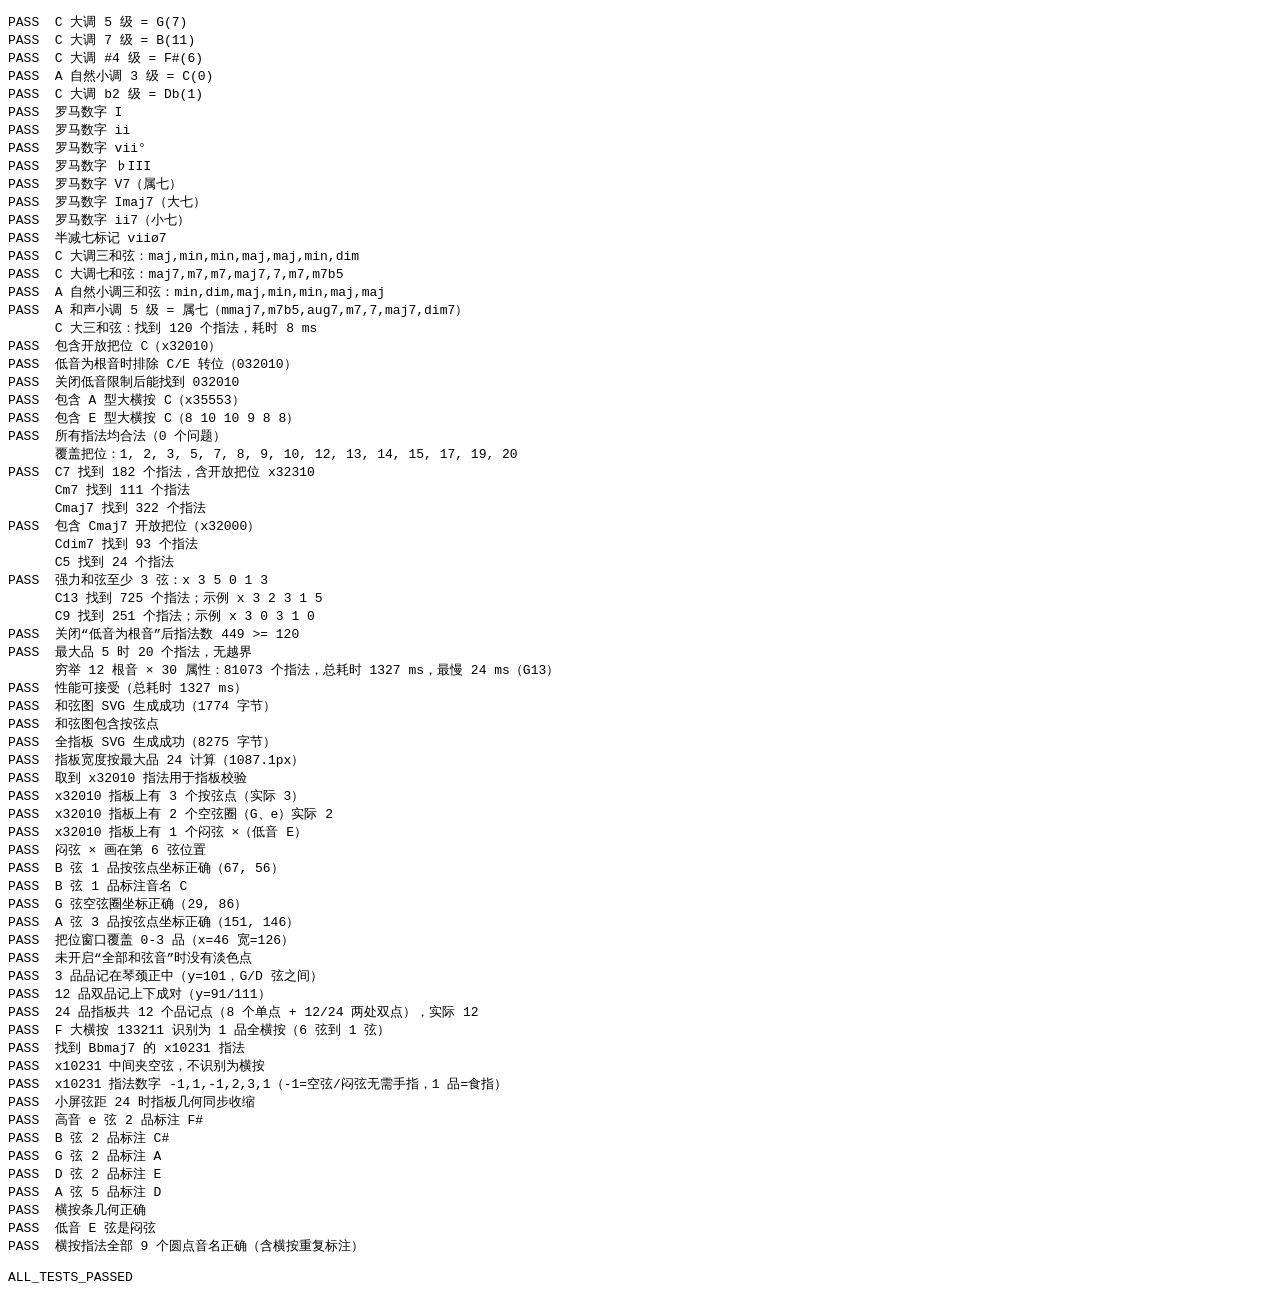
==== tools/selftest.html @ b543c1bd "init" ====
<!DOCTYPE html>
<html lang="zh-CN">
<head><meta charset="utf-8"><title>和弦引擎自检</title></head>
<body>
<pre id="out">running...</pre>
<script src="../app/src/main/assets/www/js/music.js"></script>
<script src="../app/src/main/assets/www/js/chord.js"></script>
<script src="../app/src/main/assets/www/js/render.js"></script>
<script>
(function () {
  var M = window.Music, C = window.Chord, R = window.Render;
  var lines = [];
  var fails = 0;

  function ok(cond, msg) {
    lines.push((cond ? 'PASS  ' : 'FAIL  ') + msg);
    if (!cond) fails++;
  }
  function info(msg) { lines.push('      ' + msg); }

  /* ---------- 1. 乐理工具 ---------- */
  ok(M.degreeToPc(0, 'major', 5, 0) === 7, 'C 大调 5 级 = G(7)');
  ok(M.degreeToPc(0, 'major', 7, 0) === 11, 'C 大调 7 级 = B(11)');
  ok(M.degreeToPc(0, 'major', 4, 1) === 6, 'C 大调 #4 级 = F#(6)');
  ok(M.degreeToPc(9, 'minor', 3, 0) === 0, 'A 自然小调 3 级 = C(0)');
  ok(M.degreeToPc(0, 'major', 2, -1) === 1, 'C 大调 b2 级 = Db(1)');
  ok(M.romanNumeral(1, 0, 'maj') === 'I', '罗马数字 I');
  ok(M.romanNumeral(2, 0, 'min') === 'ii', '罗马数字 ii');
  ok(M.romanNumeral(7, 0, 'dim') === 'vii\u00b0', '罗马数字 vii°');
  ok(M.romanNumeral(3, -1, 'maj') === '\u266dIII', '罗马数字 ♭III');
  ok(M.romanNumeral(5, 0, 'maj', '7') === 'V7', '罗马数字 V7（属七）');
  ok(M.romanNumeral(1, 0, 'maj', 'maj7') === 'Imaj7', '罗马数字 Imaj7（大七）');
  ok(M.romanNumeral(2, 0, 'min', '7') === 'ii7', '罗马数字 ii7（小七）');
  ok(M.seventhFigure('m7b5') === '7' && M.romanNumeral(7, 0, 'halfdim', M.seventhFigure('m7b5')) === 'vii\u00f87', '半减七标记 viiø7');

  /* 调内和弦性质 */
  var seen = [];
  for (var d = 1; d <= 7; d++) seen.push(M.scaleChordQuality(0, 'major', d, false).qualityId);
  ok(seen.join(',') === 'maj,min,min,maj,maj,min,dim', 'C 大调三和弦：' + seen.join(','));
  var seen7 = [];
  for (d = 1; d <= 7; d++) seen7.push(M.scaleChordQuality(0, 'major', d, true).qualityId);
  ok(seen7.join(',') === 'maj7,m7,m7,maj7,7,m7,m7b5', 'C 大调七和弦：' + seen7.join(','));
  var seenMin = [];
  for (d = 1; d <= 7; d++) seenMin.push(M.scaleChordQuality(9, 'minor', d, false).triad);
  ok(seenMin.join(',') === 'min,dim,maj,min,min,maj,maj', 'A 自然小调三和弦：' + seenMin.join(','));
  var seenHar = [];
  for (d = 1; d <= 7; d++) seenHar.push(M.scaleChordQuality(9, 'harmonic', d, true).qualityId);
  ok(seenHar[4] === '7', 'A 和声小调 5 级 = 属七（' + seenHar.join(',') + '）');

  /* ---------- 2. 指法搜索：C 大三和弦 ---------- */
  var t0 = +new Date();
  var c = C.searchVoicings(0, C.qualityById('maj'), { maxFret: 24, span: 4, minSounding: 4, bassIsRoot: true });
  var t1 = +new Date();
  info('C 大三和弦：找到 ' + c.length + ' 个指法，耗时 ' + (t1 - t0) + ' ms');

  function has(list, frets) {
    var key = frets.join(',');
    for (var i = 0; i < list.length; i++) if (list[i].frets.join(',') === key) return true;
    return false;
  }
  ok(has(c, [-1, 3, 2, 0, 1, 0]), '包含开放把位 C（x32010）');
  ok(!has(c, [0, 3, 2, 0, 1, 0]), '低音为根音时排除 C/E 转位（032010）');
  ok(has(C.searchVoicings(0, C.qualityById('maj'), { maxFret: 24, span: 4, minSounding: 4, bassIsRoot: false }), [0, 3, 2, 0, 1, 0]), '关闭低音限制后能找到 032010');
  ok(has(c, [-1, 3, 5, 5, 5, 3]), '包含 A 型大横按 C（x35553）');
  ok(has(c, [8, 10, 10, 9, 8, 8]), '包含 E 型大横按 C（8 10 10 9 8 8）');

  /* 全部指法的合法性检查 */
  var allowedPcs = [0, 4, 7];
  var bad = [];
  for (var i = 0; i < c.length; i++) {
    var v = c[i];
    var pcs = {};
    var sounding = 0, bass = -1, minF = 0, maxF = 0;
    var firstSounding = -1, lastSounding = -1;
    for (var s = 0; s < 6; s++) {
      if (v.frets[s] < 0) continue;
      if (firstSounding < 0) firstSounding = s;
      lastSounding = s;
    }
    for (s = firstSounding; s <= lastSounding; s++) {
      if (v.frets[s] < 0) bad.push('首尾之间存在闷弦：' + v.frets.join(' '));
    }
    for (s = 0; s < 6; s++) {
      var f = v.frets[s];
      if (f < 0) continue;
      sounding++;
      var pc = C.pcAt(s, f);
      pcs[pc] = 1;
      if (bass < 0) bass = pc;
      if (f > 0) { if (minF === 0 || f < minF) minF = f; if (f > maxF) maxF = f; }
      if (pc !== 0 && pc !== 4 && pc !== 7) bad.push('非和弦音 ' + v.frets.join(' ') + ' 弦' + s + '品' + f);
    }
    if (!pcs[0] || !pcs[4]) bad.push('缺少根音或三音：' + v.frets.join(' '));
    if (sounding < 4) bad.push('发声弦不足：' + v.frets.join(' '));
    if (bass !== 0) bad.push('低音不是根音：' + v.frets.join(' '));
    if (maxF - minF > 4) bad.push('跨度过大：' + v.frets.join(' '));
    if (v.position !== minF) bad.push('把位计算错误：' + v.frets.join(' '));
  }
  ok(bad.length === 0, '所有指法均合法（' + bad.length + ' 个问题）');
  if (bad.length) info(bad.slice(0, 8).join(' | '));

  /* 把位分组覆盖 */
  var groups = C.groupByPosition(c);
  var posList = [];
  for (i = 0; i < groups.length; i++) posList.push(groups[i].position);
  info('覆盖把位：' + posList.join(', '));

  /* ---------- 3. 其它属性 ---------- */
  function count(id, rootPc) {
    var res = C.searchVoicings(rootPc === undefined ? 0 : rootPc, C.qualityById(id), { maxFret: 24, span: 4, minSounding: 4, bassIsRoot: true });
    return res;
  }
  var q7 = count('7');
  ok(q7.length > 0 && has(q7, [-1, 3, 2, 3, 1, 0]), 'C7 找到 ' + q7.length + ' 个指法，含开放把位 x32310');
  var qm7 = count('m7');
  info('Cm7 找到 ' + qm7.length + ' 个指法');
  var qmaj7 = count('maj7');
  info('Cmaj7 找到 ' + qmaj7.length + ' 个指法');
  /* Cmaj7 开放把位 x32000 */
  ok(has(qmaj7, [-1, 3, 2, 0, 0, 0]), '包含 Cmaj7 开放把位（x32000）');
  var qdim7 = count('dim7');
  info('Cdim7 找到 ' + qdim7.length + ' 个指法');
  var q5 = count('5');
  info('C5 找到 ' + q5.length + ' 个指法');
  ok(q5.length > 0 && q5[0].sounding >= 3, '强力和弦至少 3 弦：' + C.tabString(q5[0]));
  var q13 = count('13');
  info('C13 找到 ' + q13.length + ' 个指法；示例 ' + (q13[0] ? C.tabString(q13[0]) : '-'));
  var q9 = count('9');
  info('C9 找到 ' + q9.length + ' 个指法；示例 ' + (q9[0] ? C.tabString(q9[0]) : '-'));

  /* 转位（低音不限）应当更多 */
  var inv = C.searchVoicings(0, C.qualityById('maj'), { maxFret: 24, span: 4, minSounding: 4, bassIsRoot: false });
  ok(inv.length >= c.length, '关闭“低音为根音”后指法数 ' + inv.length + ' >= ' + c.length);

  /* 最大品限制生效 */
  var c5 = C.searchVoicings(0, C.qualityById('maj'), { maxFret: 5, span: 4, minSounding: 4, bassIsRoot: true });
  var over = 0;
  for (i = 0; i < c5.length; i++) for (var s2 = 0; s2 < 6; s2++) if (c5[i].frets[s2] > 5) over++;
  ok(over === 0 && c5.length > 0, '最大品 5 时 ' + c5.length + ' 个指法，无越界');

  /* 性能：全部属性 × 12 个根音 */
  var t2 = +new Date();
  var totalVoicings = 0, worst = 0, worstName = '';
  for (var r = 0; r < 12; r++) {
    for (var qi = 0; qi < C.QUALITY_LIST.length; qi++) {
      var st = +new Date();
      var res = C.searchVoicings(r, C.QUALITY_LIST[qi], { maxFret: 24, span: 4, minSounding: 4, bassIsRoot: true });
      var el = +new Date() - st;
      if (el > worst) { worst = el; worstName = M.noteName(r, false) + C.QUALITY_LIST[qi].symbol; }
      totalVoicings += res.length;
    }
  }
  var t3 = +new Date();
  info('穷举 12 根音 × ' + C.QUALITY_LIST.length + ' 属性：' + totalVoicings + ' 个指法，总耗时 ' + (t3 - t2) + ' ms，最慢 ' + worst + ' ms（' + worstName + '）');
  ok((t3 - t2) < 8000, '性能可接受（总耗时 ' + (t3 - t2) + ' ms）');

  /* ---------- 4. 渲染 ---------- */
  var svg1 = R.chordBox(c[0], { labelMode: 'finger', preferFlat: false, rootPc: 0 });
  ok(svg1.indexOf('<svg') === 0 && svg1.indexOf('</svg>') > 0, '和弦图 SVG 生成成功（' + svg1.length + ' 字节）');
  ok(svg1.indexOf('cb-dot') > 0, '和弦图包含按弦点');
  var big = C.searchVoicings(0, C.qualityById('maj7'), { maxFret: 24, span: 4, minSounding: 5, bassIsRoot: true })[0];
  var svg2 = R.neck({ maxFret: 24, rootPc: 0, quality: C.qualityById('maj7'), frets: big.frets, barre: big.barre, preferFlat: false, showAllTones: true, rowH: 30 });
  ok(svg2.indexOf('<svg') === 0 && svg2.indexOf('nk-dot') > 0, '全指板 SVG 生成成功（' + svg2.length + ' 字节）');
  ok(svg2.indexOf('width="1087.1"') > 0, '指板宽度按最大品 24 计算（1087.1px）');

  /* 指板上每个音的位置必须落在正确的弦/品上：以 x32010 为例 */
  var open = null;
  for (i = 0; i < c.length; i++) if (c[i].frets.join(',') === '-1,3,2,0,1,0') open = c[i];
  ok(open !== null, '取到 x32010 指法用于指板校验');
  var neckSvg = R.neck({ maxFret: 24, rootPc: 0, quality: C.qualityById('maj'), frets: open.frets, barre: open.barre, preferFlat: false, rowH: 30 });
  function countOf(svg, cls) {
    var re = new RegExp('class="' + cls + '"', 'g'), n = 0;
    while (re.exec(svg)) n++;
    return n;
  }
  ok(countOf(neckSvg, 'nk-dot') === 3, 'x32010 指板上有 3 个按弦点（实际 ' + countOf(neckSvg, 'nk-dot') + '）');
  ok(countOf(neckSvg, 'nk-open') === 2, 'x32010 指板上有 2 个空弦圈（G、e）实际 ' + countOf(neckSvg, 'nk-open'));
  ok(countOf(neckSvg, 'nk-mute') === 1, 'x32010 指板上有 1 个闷弦 ×（低音 E）');
  /* 6 弦闷弦：y = topPad + (5-0)*rowH = 26 + 150 = 176 */
  ok(neckSvg.indexOf('<text class="nk-mute" x="29" y="180.5"') > 0, '闷弦 × 画在第 6 弦位置');
  /* B 弦(索引4) 1 品 = C：x = 46 + 0.5*42 = 67, y = 26 + (5-4)*30 = 56 */
  ok(neckSvg.indexOf('cx="67" cy="56" r="10"') > 0, 'B 弦 1 品按弦点坐标正确（67, 56）');
  ok(neckSvg.indexOf('x="67" y="59.6" text-anchor="middle" font-size="10">C<') > 0, 'B 弦 1 品标注音名 C');
  /* G 弦(索引3) 空弦 = G：x = 29, y = 26 + 2*30 = 86 */
  ok(neckSvg.indexOf('<circle class="nk-open" cx="29" cy="86" r="7.5"/>') > 0, 'G 弦空弦圈坐标正确（29, 86）');
  /* A 弦(索引1) 3 品 = C：x = 46 + 2.5*42 = 151, y = 26 + 4*30 = 146 */
  ok(neckSvg.indexOf('cx="151" cy="146" r="10"') > 0, 'A 弦 3 品按弦点坐标正确（151, 146）');
  /* 位置窗口应框住 0..3 品：x = 46, 宽 3*42 = 126 */
  ok(neckSvg.indexOf('<rect class="nk-window" x="46" y="18" width="126"') > 0, '把位窗口覆盖 0-3 品（x=46 宽=126）');
  ok(neckSvg.indexOf('nk-faint') < 0, '未开启“全部和弦音”时没有淡色点');
  /* 品记必须画在琴颈正中（G 弦与 D 弦之间）：y = 26 + 2.5*30 = 101 */
  ok(neckSvg.indexOf('class="nk-marker" cx="151" cy="101"') > 0, '3 品品记在琴颈正中（y=101，G/D 弦之间）');
  ok(neckSvg.indexOf('class="nk-marker" cx="529" cy="91"') > 0 && neckSvg.indexOf('class="nk-marker" cx="529" cy="111"') > 0,
     '12 品双品记上下成对（y=91/111）');
  ok(countOf(neckSvg, 'nk-marker') === 12, '24 品指板共 12 个品记点（8 个单点 + 12/24 两处双点），实际 ' + countOf(neckSvg, 'nk-marker'));

  /* 横按判定：正反用例 */
  function findVoicing(rootPc, qualId, tab, opts) {
    var list = C.searchVoicings(rootPc, C.qualityById(qualId), opts);
    for (var i = 0; i < list.length; i++) if (list[i].frets.join(',') === tab) return list[i];
    return null;
  }
  var wide = { maxFret: 24, span: 4, minSounding: 5, bassIsRoot: true };
  /* F 大三和弦 133211 = 1 品全横按 */
  var fullBarre = findVoicing(5, 'maj', '1,3,3,2,1,1', wide);
  ok(fullBarre && fullBarre.barre && fullBarre.barre.fret === 1 &&
     fullBarre.barre.from === 0 && fullBarre.barre.to === 5,
     'F 大横按 133211 识别为 1 品全横按（6 弦到 1 弦）');
  /* Bbmaj7 = x10231（B♭ D F A）：最低按弦品 1 上有 5 弦和 1 弦，
     但中间的 D 弦是空弦，手指横按过去就无法让它响 —— 不能算横按 */
  var noBarre = findVoicing(10, 'maj7', '-1,1,0,2,3,1', wide);
  ok(noBarre !== null, '找到 Bbmaj7 的 x10231 指法');
  ok(noBarre && noBarre.barre === null, 'x10231 中间夹空弦，不识别为横按');
  ok(noBarre && noBarre.fingers.join(',') === '-1,1,-1,2,3,1',
     'x10231 指法数字 ' + (noBarre ? noBarre.fingers.join(',') : '-') + '（-1=空弦/闷弦无需手指，1 品=食指）');

  /* 横按指法的音名标注：Dmaj9 = x 5 2 2 2 2（D E A C# F#），逐弦核对音名 */
  var dmaj9 = { frets: [-1, 5, 2, 2, 2, 2], barre: { fret: 2, from: 2, to: 5 } };
  var barreSvg = R.neck({ maxFret: 24, rootPc: 2, quality: C.qualityById('maj9'),
                          frets: dmaj9.frets, barre: dmaj9.barre, preferFlat: false, rowH: 30 });
  /* 小屏（矮屏）时弦距收紧到 24，几何按同一套公式缩放：D 弦(索引2) 2 品 y = 26 + 3*24 = 98 */
  var tightSvg = R.neck({ maxFret: 24, rootPc: 2, quality: C.qualityById('maj9'),
                          frets: dmaj9.frets, barre: dmaj9.barre, preferFlat: false, rowH: 24 });
  /* 横按胶囊高度 = (弦2 y - 弦5 y) + 20 = (26+3*24 - 26) + 20 = 92 */
  ok(tightSvg.indexOf('x="109" y="101.6"') > 0 && tightSvg.indexOf('width="20" height="92"') > 0,
     '小屏弦距 24 时指板几何同步收缩');
  /* 第 5 弦(高音 e) 2 品 = F#：x = 46 + 1.5*42 = 109, y = 26 + 0*30 = 26 */
  ok(barreSvg.indexOf('x="109" y="29.6" text-anchor="middle" font-size="8.6">F#<') > 0, '高音 e 弦 2 品标注 F#');
  /* 第 4 弦(B) 2 品 = C# */
  ok(barreSvg.indexOf('x="109" y="59.6" text-anchor="middle" font-size="8.6">C#<') > 0, 'B 弦 2 品标注 C#');
  /* 第 3 弦(G) 2 品 = A */
  ok(barreSvg.indexOf('x="109" y="89.6" text-anchor="middle" font-size="10">A<') > 0, 'G 弦 2 品标注 A');
  /* 第 2 弦(D) 2 品 = E */
  ok(barreSvg.indexOf('x="109" y="119.6" text-anchor="middle" font-size="10">E<') > 0, 'D 弦 2 品标注 E');
  /* 第 5 弦(A) 5 品 = D：x = 46 + 4.5*42 = 235, y = 26 + 4*30 = 146 */
  ok(barreSvg.indexOf('x="235" y="149.6" text-anchor="middle" font-size="10">D<') > 0, 'A 弦 5 品标注 D');
  /* 横按条：fret 2 上有 2..5 共 4 根弦，胶囊沿 x=109 从 e 弦(26) 跨到 D 弦(116) */
  /* y = yy(b)-10 = 16，高 = yy(a)-yy(b)+20 = 110 */
  ok(barreSvg.indexOf('<rect class="nk-barre" x="99" y="16" width="20" height="110" rx="10"/>') > 0, '横按条几何正确');
  ok(countOf(barreSvg, 'nk-mute') === 1, '低音 E 弦是闷弦');
  /* 每个按弦点的音名都必须和该弦该品的实际音高一致（全量自检） */
  var labelsMismatch = [];
  var reDot = /<text class="nk-dot-text" x="([\d.]+)" y="([\d.]+)"[^>]*>([^<]+)<\/text>/g, mm;
  var checked = 0;
  while ((mm = reDot.exec(barreSvg))) {
    var x = Number(mm[1]);
    var yDot = Number(mm[2]) - 3.6;                    /* 圆点中心 y */
    var strIdx = 5 - Math.round((yDot - 26) / 30);      /* y = 26 + (5-s)*30 */
    var fretIdx = Math.round((x - 46) / 42 + 0.5);      /* x = 46 + (f-0.5)*42 */
    var expect = M.noteName(C.pcAt(strIdx, fretIdx), false);
    if (expect !== mm[3]) labelsMismatch.push('弦' + strIdx + '品' + fretIdx + ' 显示' + mm[3] + ' 应为' + expect);
    checked++;
  }
  ok(labelsMismatch.length === 0 && checked >= 9,
     '横按指法全部 ' + checked + ' 个圆点音名正确（' + (labelsMismatch.length ? labelsMismatch.join(' | ') : '含横按重复标注') + '）');

  /* ---------- 输出 ---------- */
  lines.push('');
  lines.push(fails === 0 ? 'ALL_TESTS_PASSED' : ('TESTS_FAILED: ' + fails));
  document.getElementById('out').textContent = lines.join('\n');
})();
</script>
</body>
</html>
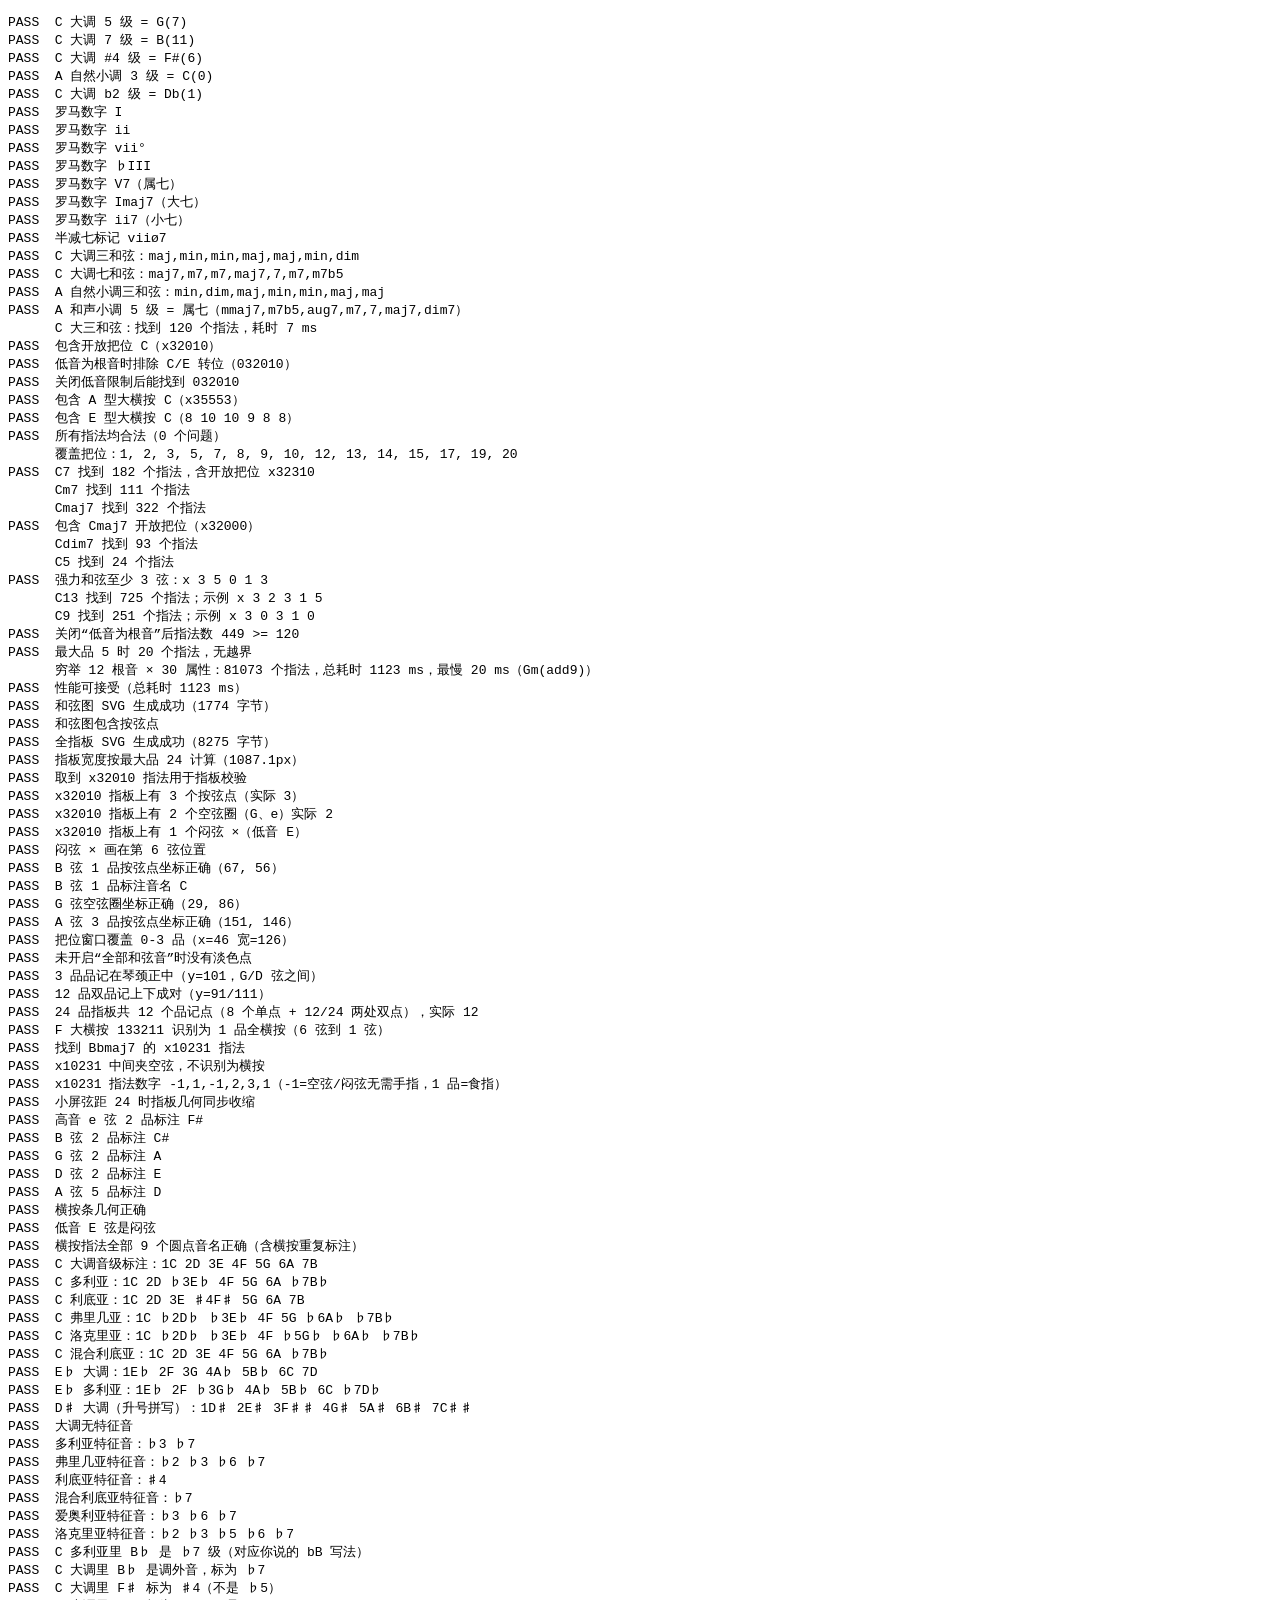
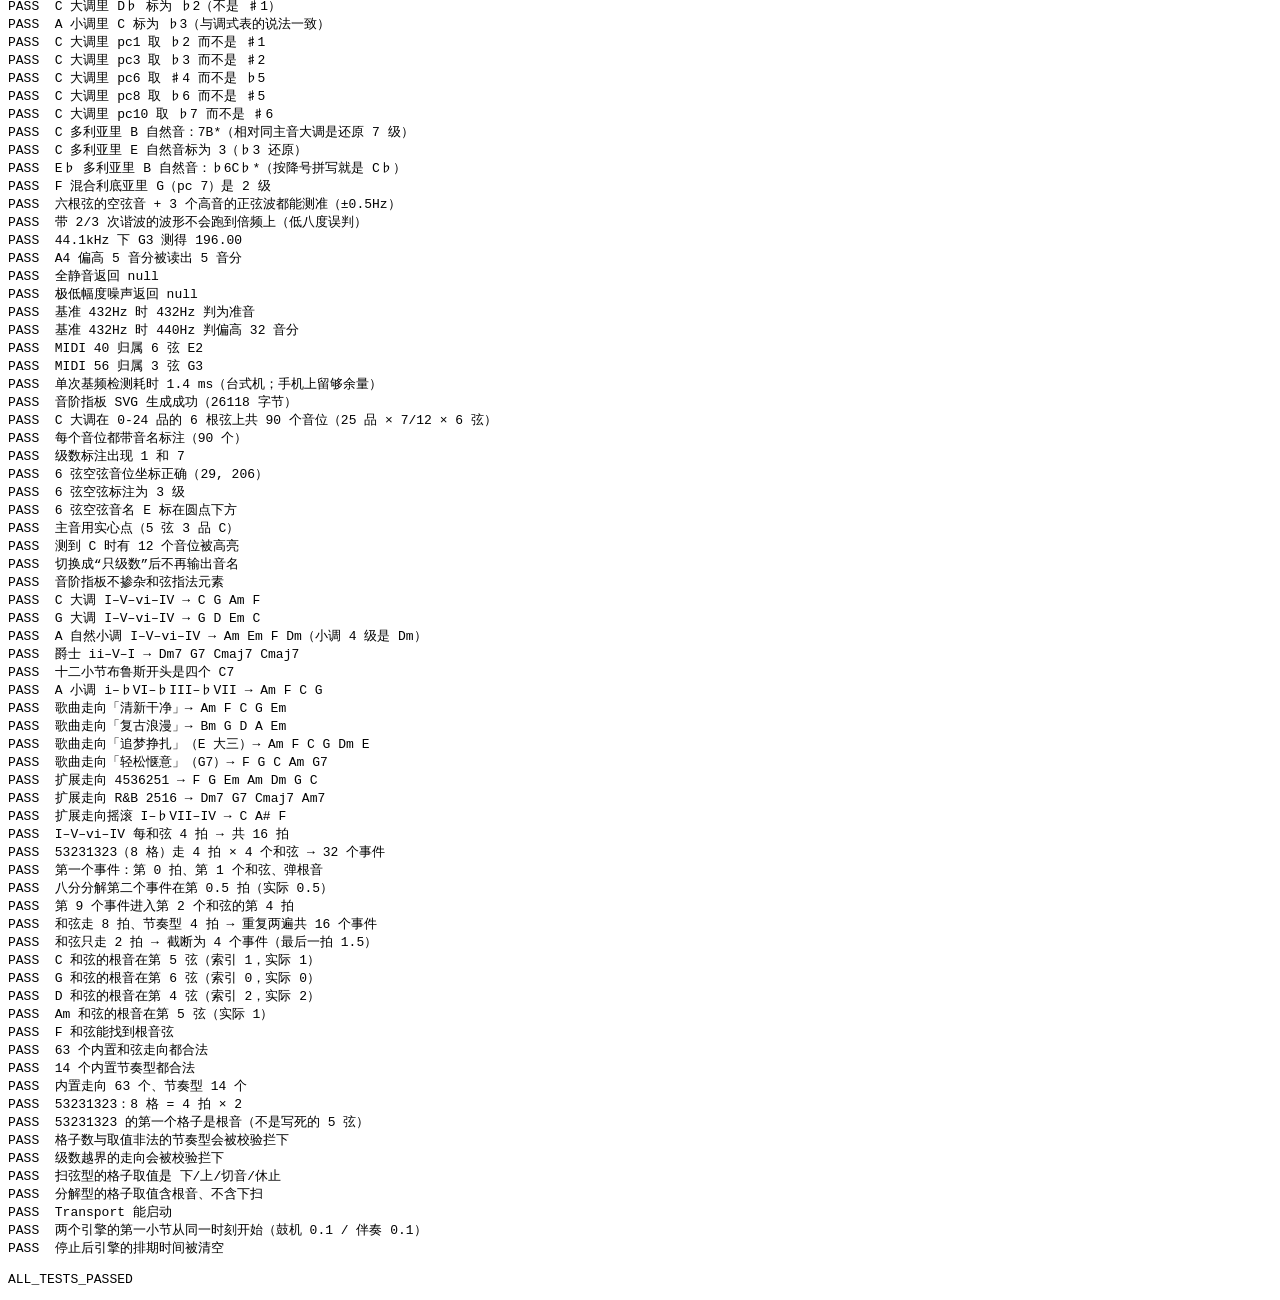
==== commit 115633c4: "feat: v1.3.0 chord helper with AI improv and works Add offline chord/tuner/backing, four-agent impro" ====
--- a/tools/selftest.html
+++ b/tools/selftest.html
@@ -6,6 +6,13 @@
 <script src="../app/src/main/assets/www/js/music.js"></script>
 <script src="../app/src/main/assets/www/js/chord.js"></script>
 <script src="../app/src/main/assets/www/js/render.js"></script>
+<script src="../app/src/main/assets/www/js/pitch.js"></script>
+<script src="../app/src/main/assets/www/js/patterns.js"></script>
+<script src="../app/src/main/assets/www/js/transport.js"></script>
+<script src="../app/src/main/assets/www/js/audio.js"></script>
+<script src="../app/src/main/assets/www/js/drums.js"></script>
+<script src="../app/src/main/assets/www/js/backing.js"></script>
+<script src="../app/src/main/assets/www/js/band.js"></script>
 <script>
 (function () {
   var M = window.Music, C = window.Chord, R = window.Render;
@@ -254,6 +261,267 @@
   ok(labelsMismatch.length === 0 && checked >= 9,
      '横按指法全部 ' + checked + ' 个圆点音名正确（' + (labelsMismatch.length ? labelsMismatch.join(' | ') : '含横按重复标注') + '）');
 
+  /* ---------- 5. 调式与音名拼写 ---------- */
+  function toneLabels(keyPc, scaleId, preferFlat) {
+    var t = M.scaleTones(keyPc, scaleId, !!preferFlat);
+    var out = [];
+    for (var i = 0; i < t.length; i++) out.push(t[i].degreeLabel + t[i].name);
+    return out.join(' ');
+  }
+  ok(toneLabels(0, 'major') === '1C 2D 3E 4F 5G 6A 7B', 'C 大调音级标注：' + toneLabels(0, 'major'));
+  ok(toneLabels(0, 'dorian') === '1C 2D \u266d3E\u266d 4F 5G 6A \u266d7B\u266d',
+     'C 多利亚：' + toneLabels(0, 'dorian'));
+  ok(toneLabels(0, 'lydian') === '1C 2D 3E \u266f4F\u266f 5G 6A 7B', 'C 利底亚：' + toneLabels(0, 'lydian'));
+  ok(toneLabels(0, 'phrygian') === '1C \u266d2D\u266d \u266d3E\u266d 4F 5G \u266d6A\u266d \u266d7B\u266d',
+     'C 弗里几亚：' + toneLabels(0, 'phrygian'));
+  ok(toneLabels(0, 'locrian') === '1C \u266d2D\u266d \u266d3E\u266d 4F \u266d5G\u266d \u266d6A\u266d \u266d7B\u266d',
+     'C 洛克里亚：' + toneLabels(0, 'locrian'));
+  ok(toneLabels(0, 'mixolydian') === '1C 2D 3E 4F 5G 6A \u266d7B\u266d', 'C 混合利底亚：' + toneLabels(0, 'mixolydian'));
+  /* 降号调：降 E 大调第 3 级是 G，不能拼成 F## 之类 */
+  ok(toneLabels(3, 'major', true) === '1E\u266d 2F 3G 4A\u266d 5B\u266d 6C 7D', 'E\u266d 大调：' + toneLabels(3, 'major', true));
+  ok(toneLabels(3, 'dorian', true) === '1E\u266d 2F \u266d3G\u266d 4A\u266d 5B\u266d 6C \u266d7D\u266d',
+     'E\u266d 多利亚：' + toneLabels(3, 'dorian', true));
+
+  /* 同一个主调按升号拼写时是 D♯ 大调（理论调，会出现双升号）——拼写规则自洽 */
+  ok(toneLabels(3, 'major') === '1D♯ 2E♯ 3F♯♯ 4G♯ 5A♯ 6B♯ 7C♯♯',
+     'D♯ 大调（升号拼写）：' + toneLabels(3, 'major'));
+
+  /* 特征音（相对同主音大调改了哪些音）—— 必须和乐理书一致 */
+  var chars = {};
+  for (var mi = 0; mi < M.SCALES.length; mi++) chars[M.SCALES[mi].id] = M.scaleCharacter(M.SCALES[mi].id).join(' ');
+  ok(chars.major === '', '大调无特征音');
+  ok(chars.dorian === '\u266d3 \u266d7', '多利亚特征音：' + chars.dorian);
+  ok(chars.phrygian === '\u266d2 \u266d3 \u266d6 \u266d7', '弗里几亚特征音：' + chars.phrygian);
+  ok(chars.lydian === '\u266f4', '利底亚特征音：' + chars.lydian);
+  ok(chars.mixolydian === '\u266d7', '混合利底亚特征音：' + chars.mixolydian);
+  ok(chars.aeolian === '\u266d3 \u266d6 \u266d7', '爱奥利亚特征音：' + chars.aeolian);
+  ok(chars.locrian === '\u266d2 \u266d3 \u266d5 \u266d6 \u266d7', '洛克里亚特征音：' + chars.locrian);
+
+  /* 任意音 -> 级数（调音时用），包括调外音 */
+  function deg(pc, keyPc, scaleId, preferFlat) {
+    var a = M.annotateNote(pc, keyPc, scaleId, !!preferFlat);
+    return a.degreeLabel + a.name + (a.inScale ? '' : '*');
+  }
+  ok(deg(10, 0, 'dorian') === '\u266d7B\u266d', 'C 多利亚里 B\u266d 是 \u266d7 级（对应你说的 bB 写法）');
+  ok(deg(10, 0, 'major') === '\u266d7B\u266d*', 'C 大调里 B\u266d 是调外音，标为 \u266d7');
+  ok(deg(6, 0, 'major') === '\u266f4F\u266f*', 'C 大调里 F\u266f 标为 \u266f4（不是 \u266d5）');
+  ok(deg(1, 0, 'major') === '\u266d2D\u266d*', 'C 大调里 D\u266d 标为 \u266d2（不是 \u266f1）');
+  ok(deg(0, 9, 'minor') === '♭3C', 'A 小调里 C 标为 ♭3（与调式表的说法一致）');
+  /* 等距变化音的命名：落在两级的正中间时按惯例选一个（见 music.js 的规则） */
+  ok(deg(1, 0, 'major') === '♭2D♭*', 'C 大调里 pc1 取 ♭2 而不是 ♯1');
+  ok(deg(3, 0, 'major') === '♭3E♭*', 'C 大调里 pc3 取 ♭3 而不是 ♯2');
+  ok(deg(6, 0, 'major') === '♯4F♯*', 'C 大调里 pc6 取 ♯4 而不是 ♭5');
+  ok(deg(8, 0, 'major') === '♭6A♭*', 'C 大调里 pc8 取 ♭6 而不是 ♯5');
+  ok(deg(10, 0, 'major') === '♭7B♭*', 'C 大调里 pc10 取 ♭7 而不是 ♯6');
+  /* 7 与 1 是首尾相接的一对：C 多利亚里的 B 自然音是导音，应写 ♯7 */
+  ok(deg(11, 0, 'dorian') === '7B*', 'C 多利亚里 B 自然音：' + deg(11, 0, 'dorian') + '（相对同主音大调是还原 7 级）');
+  ok(deg(4, 0, 'dorian') === '3E*', 'C 多利亚里 E 自然音标为 3（♭3 还原）');
+  /* 降 E 多利亚里 B 自然音是 ♭6（=C♭），属于调外音 */
+  ok(deg(11, 3, 'dorian', true) === '♭6C♭*', 'E♭ 多利亚里 B 自然音：' + deg(11, 3, 'dorian', true) + '（按降号拼写就是 C♭）');
+  ok(deg(7, 5, 'mixolydian') === '2G', 'F 混合利底亚里 G（pc 7）是 2 级');
+
+  /* ---------- 6. 基频检测（纯函数 + 合成波形） ---------- */
+  function sine(freq, sampleRate, n, amp) {
+    var b = new Float32Array(n);
+    var a = (amp === undefined) ? 0.5 : amp;
+    for (var i = 0; i < n; i++) b[i] = a * Math.sin(2 * Math.PI * freq * i / sampleRate);
+    return b;
+  }
+  /* 带泛音的“吉他感”波形：基频 + 2/3 次谐波（容易误判成倍频的情形） */
+  function guitarish(freq, sampleRate, n) {
+    var b = new Float32Array(n);
+    for (var i = 0; i < n; i++) {
+      var t = i / sampleRate;
+      b[i] = 0.6 * Math.sin(2 * Math.PI * freq * t)
+           + 0.3 * Math.sin(4 * Math.PI * freq * t)
+           + 0.15 * Math.sin(6 * Math.PI * freq * t);
+    }
+    return b;
+  }
+  var SR = 48000, N = 4096;
+  var targets = [
+    { hz: M.midiToFreq(40), name: '6 弦 E2' },
+    { hz: M.midiToFreq(45), name: '5 弦 A2' },
+    { hz: M.midiToFreq(50), name: '4 弦 D3' },
+    { hz: M.midiToFreq(55), name: '3 弦 G3' },
+    { hz: M.midiToFreq(59), name: '2 弦 B3' },
+    { hz: M.midiToFreq(64), name: '1 弦 E4' },
+    { hz: 440, name: 'A4' },
+    { hz: 587.33, name: 'D5' },
+    { hz: 1318.51, name: 'E6（1 弦 24 品）' }
+  ];
+  var pitchBad = [], pti, pr;
+  for (pti = 0; pti < targets.length; pti++) {
+    pr = Pitch.detectPitch(sine(targets[pti].hz, SR, N), SR);
+    if (!pr) { pitchBad.push(targets[pti].name + ' 没测到'); continue; }
+    if (Math.abs(pr.freq - targets[pti].hz) > 0.5) {
+      pitchBad.push(targets[pti].name + ' 测得 ' + pr.freq.toFixed(2) + '，应为 ' + targets[pti].hz.toFixed(2));
+    }
+  }
+  ok(pitchBad.length === 0, '六根弦的空弦音 + 3 个高音的正弦波都能测准（±0.5Hz）' +
+     (pitchBad.length ? '：' + pitchBad.join(' | ') : ''));
+  var harmBad = [];
+  for (pti = 0; pti < targets.length; pti++) {
+    pr = Pitch.detectPitch(guitarish(targets[pti].hz, SR, N), SR);
+    if (!pr || Math.abs(pr.freq - targets[pti].hz) > 0.6) {
+      harmBad.push(targets[pti].name + ' -> ' + (pr ? pr.freq.toFixed(1) : 'null'));
+    }
+  }
+  ok(harmBad.length === 0, '带 2/3 次谐波的波形不会跑到倍频上（低八度误判）' +
+     (harmBad.length ? '：' + harmBad.join(' | ') : ''));
+  /* 44.1kHz 也要准（手机常见采样率） */
+  var r441 = Pitch.detectPitch(sine(196.0, 44100, 4096), 44100);
+  ok(r441 && Math.abs(r441.freq - 196.0) < 0.5, '44.1kHz 下 G3 测得 ' + (r441 ? r441.freq.toFixed(2) : 'null'));
+  /* 音分精度：A4 高 5 音分要能读出来 */
+  var rd = Pitch.detectPitch(sine(440 * Math.pow(2, 5 / 1200), SR, N), SR);
+  var nd = Pitch.freqToNote(rd.freq, 440);
+  ok(nd.pc === 9 && Math.abs(nd.cents - 5) <= 1, 'A4 偏高 5 音分被读出 ' + nd.cents + ' 音分');
+  /* 静音 / 噪声不能瞎猜 */
+  ok(Pitch.detectPitch(new Float32Array(N), SR) === null, '全静音返回 null');
+  var noise = new Float32Array(N);
+  for (var ni = 0; ni < N; ni++) noise[ni] = (Math.random() * 2 - 1) * 0.002;
+  ok(Pitch.detectPitch(noise, SR) === null, '极低幅度噪声返回 null');
+  /* 基准音 A4 可调 */
+  ok(Pitch.freqToNote(432, 432).cents === 0, '基准 432Hz 时 432Hz 判为准音');
+  ok(Pitch.freqToNote(440, 432).cents > 30, '基准 432Hz 时 440Hz 判偏高 ' + Pitch.freqToNote(440, 432).cents + ' 音分');
+  /* 最近弦识别 */
+  ok(Pitch.nearestString(40).label.indexOf('6 弦') === 0, 'MIDI 40 归属 6 弦 E2');
+  ok(Pitch.nearestString(56).label.indexOf('3 弦') === 0, 'MIDI 56 归属 3 弦 G3');
+  /* 性能：单次检测耗时（手机上要能实时刷新） */
+  var pt0 = +new Date(), ITER = 30;
+  for (pti = 0; pti < ITER; pti++) Pitch.detectPitch(guitarish(196, SR, N), SR);
+  var perCall = (+new Date() - pt0) / ITER;
+  ok(perCall < 40, '单次基频检测耗时 ' + perCall.toFixed(1) + ' ms（台式机；手机上留够余量）');
+
+  /* ---------- 7. 音阶指板渲染 ---------- */
+  var cTones = M.scaleTones(0, 'major', false);
+  var scaleSvg = R.scaleNeck({ maxFret: 24, tones: cTones, scanPc: null, labelMode: 'both', rowH: 36 });
+  ok(scaleSvg.indexOf('<svg') === 0, '音阶指板 SVG 生成成功（' + scaleSvg.length + ' 字节）');
+  function countCls(svg, cls) {
+    var re = new RegExp('class="' + cls + '"', 'g'), c = 0;
+    while (re.exec(svg)) c++;
+    return c;
+  }
+  var dotsAll = countCls(scaleSvg, 'nk-scale-dot') + countCls(scaleSvg, 'nk-scale-root');
+  ok(dotsAll === 90, 'C 大调在 0-24 品的 6 根弦上共 ' + dotsAll + ' 个音位（25 品 × 7/12 × 6 弦）');
+  ok(countCls(scaleSvg, 'nk-scale-name') === dotsAll, '每个音位都带音名标注（' + countCls(scaleSvg, 'nk-scale-name') + ' 个）');
+  ok(scaleSvg.indexOf('>1</text>') > 0 && scaleSvg.indexOf('>7</text>') > 0, '级数标注出现 1 和 7');
+  /* 6 弦空弦 E 在 C 大调是 3 级：x = 46-17 = 29, y = 26 + 5*36 = 206 */
+  ok(scaleSvg.indexOf('<circle class="nk-scale-dot" cx="29" cy="206"') > 0, '6 弦空弦音位坐标正确（29, 206）');
+  ok(scaleSvg.indexOf('x="29" y="209.4" text-anchor="middle" font-size="10.5">3</text>') > 0, '6 弦空弦标注为 3 级');
+  ok(scaleSvg.indexOf('x="29" y="226.5" text-anchor="middle" font-size="8.5">E</text>') > 0, '6 弦空弦音名 E 标在圆点下方');
+  /* 主音 C 用实心点：5 弦 3 品 C，x = 46 + 2.5*42 = 151，y = 26 + 4*36 = 170 */
+  ok(scaleSvg.indexOf('<circle class="nk-scale-root" cx="151" cy="170"') > 0, '主音用实心点（5 弦 3 品 C）');
+  /* 测到 C 时所有 C 音位套高亮圈 */
+  var scanSvg = R.scaleNeck({ maxFret: 24, tones: cTones, scanPc: 0, labelMode: 'degree', rowH: 36 });
+  ok(countCls(scanSvg, 'nk-scan') > 3, '测到 C 时有 ' + countCls(scanSvg, 'nk-scan') + ' 个音位被高亮');
+  ok(countCls(scanSvg, 'nk-scale-name') === 0, '切换成“只级数”后不再输出音名');
+  /* 音阶指板不含和弦指法元素 */
+  ok(countCls(scaleSvg, 'nk-dot') === 0 && countCls(scaleSvg, 'nk-open') === 0, '音阶指板不掺杂和弦指法元素');
+
+  /* ---------- 8. 伴奏：走向 / 节奏型 / 计划生成 ---------- */
+  var B = Backing;
+  function planFor(progId, rhythmId, keyPc, scaleId) {
+    return B.buildPlan(B.progressionById(progId), B.rhythmById(rhythmId), keyPc, scaleId);
+  }
+
+  /* 走向的级数要按主调/调式取音：同一个 I–V–vi–IV 换调整体平移 */
+  function progNames(progId, keyPc, scaleId) {
+    var p = B.progressionById(progId), out = [];
+    for (var i = 0; i < p.items.length; i++) {
+      out.push(B.chordName(B.chordAt(keyPc, scaleId, p.items[i].degree, p.items[i].acc, p.items[i].quality), false));
+    }
+    return out.join(' ');
+  }
+  ok(progNames('pop4', 0, 'major') === 'C G Am F', 'C 大调 I–V–vi–IV → ' + progNames('pop4', 0, 'major'));
+  ok(progNames('pop4', 7, 'major') === 'G D Em C', 'G 大调 I–V–vi–IV → ' + progNames('pop4', 7, 'major'));
+  ok(progNames('pop4', 9, 'minor') === 'Am Em F Dm', 'A 自然小调 I–V–vi–IV → ' + progNames('pop4', 9, 'minor') + '（小调 4 级是 Dm）');
+  ok(progNames('jazz251', 0, 'major') === 'Dm7 G7 Cmaj7 Cmaj7', '爵士 ii–V–I → ' + progNames('jazz251', 0, 'major'));
+  ok(progNames('blues12', 0, 'major').indexOf('C7 C7 C7 C7') === 0, '十二小节布鲁斯开头是四个 C7');
+  /* 小调走向用变音：i–♭VI–♭III–♭VII */
+  ok(progNames('minor_pop', 9, 'minor') === 'Am F C G', 'A 小调 i–♭VI–♭III–♭VII → ' + progNames('minor_pop', 9, 'minor'));
+  /* 歌曲 / 情绪走向：原调和弦必须与图片一致（按当前主调整体移调） */
+  ok(progNames('song_clean', 0, 'major') === 'Am F C G Em',
+     '歌曲走向「清新干净」→ ' + progNames('song_clean', 0, 'major'));
+  ok(progNames('song_retro', 2, 'major') === 'Bm G D A Em',
+     '歌曲走向「复古浪漫」→ ' + progNames('song_retro', 2, 'major'));
+  ok(progNames('song_dream', 0, 'major') === 'Am F C G Dm E',
+     '歌曲走向「追梦挣扎」（E 大三）→ ' + progNames('song_dream', 0, 'major'));
+  ok(progNames('song_easy', 0, 'major') === 'F G C Am G7',
+     '歌曲走向「轻松惬意」（G7）→ ' + progNames('song_easy', 0, 'major'));
+  ok(progNames('song_4536251', 0, 'major') === 'F G Em Am Dm G C',
+     '扩展走向 4536251 → ' + progNames('song_4536251', 0, 'major'));
+  ok(progNames('song_2516', 0, 'major') === 'Dm7 G7 Cmaj7 Am7',
+     '扩展走向 R&B 2516 → ' + progNames('song_2516', 0, 'major'));
+  ok(progNames('song_rock', 0, 'major') === 'C A# F',
+     '扩展走向摇滚 I–♭VII–IV → ' + progNames('song_rock', 0, 'major'));
+
+  /* 计划：拍点、和弦归属、循环次数 */
+  var plan = planFor('pop4', 'arp5321', 0, 'major');
+  ok(plan.totalBeats === 16, 'I–V–vi–IV 每和弦 4 拍 → 共 ' + plan.totalBeats + ' 拍');
+  ok(plan.events.length === 32, '53231323（8 格）走 4 拍 × 4 个和弦 → ' + plan.events.length + ' 个事件');
+  ok(plan.events[0].beat === 0 && plan.events[0].chordIdx === 0 && plan.events[0].ev === 'R',
+     '第一个事件：第 0 拍、第 1 个和弦、弹根音');
+  ok(plan.events[1].beat === 0.5, '八分分解第二个事件在第 0.5 拍（实际 ' + plan.events[1].beat + '）');
+  ok(plan.events[8].chordIdx === 1 && plan.events[8].beat === 4, '第 9 个事件进入第 2 个和弦的第 4 拍');
+  /* 和弦比节奏型长时自动重复，比它短时截断 */
+  var longProg = { id: 'x', zh: 'x', tip: '', items: [{ degree: 1, acc: 0, quality: null, beats: 8 }] };
+  var rep = B.buildPlan(longProg, B.rhythmById('arp5321'), 0, 'major');
+  ok(rep.events.length === 16, '和弦走 8 拍、节奏型 4 拍 → 重复两遍共 ' + rep.events.length + ' 个事件');
+  var shortProg = { id: 'y', zh: 'y', tip: '', items: [{ degree: 1, acc: 0, quality: null, beats: 2 }] };
+  var cut = B.buildPlan(shortProg, B.rhythmById('arp5321'), 0, 'major');
+  ok(cut.events.length === 4 && cut.events[3].beat === 1.5, '和弦只走 2 拍 → 截断为 ' + cut.events.length + ' 个事件（最后一拍 1.5）');
+
+  /* 根音弦：C 在 5 弦、G 在 6 弦、D 在 4 弦、Am 在 5 弦 —— 这就是 R 的意义 */
+  function rootOf(rootPc, qualityId) {
+    var v = B.voicingFor({ rootPc: rootPc, qualityId: qualityId });
+    if (!v) return -1;
+    return B.rootString(v, rootPc);
+  }
+  ok(rootOf(0, 'maj') === 1, 'C 和弦的根音在第 5 弦（索引 1，实际 ' + rootOf(0, 'maj') + '）');
+  ok(rootOf(7, 'maj') === 0, 'G 和弦的根音在第 6 弦（索引 0，实际 ' + rootOf(7, 'maj') + '）');
+  ok(rootOf(2, 'maj') === 2, 'D 和弦的根音在第 4 弦（索引 2，实际 ' + rootOf(2, 'maj') + '）');
+  ok(rootOf(9, 'min') === 1, 'Am 和弦的根音在第 5 弦（实际 ' + rootOf(9, 'min') + '）');
+  ok(rootOf(5, 'maj') === 0 || rootOf(5, 'maj') === 1, 'F 和弦能找到根音弦');
+
+  /* 数据校验：内置走向与节奏型都合法 */
+  var pErr = [], rErr = [];
+  for (var pi = 0; pi < B.PROGRESSIONS.length; pi++) pErr = pErr.concat(B.validateProgression(B.PROGRESSIONS[pi]));
+  for (var ri = 0; ri < B.RHYTHMS.length; ri++) rErr = rErr.concat(B.validateRhythm(B.RHYTHMS[ri]));
+  ok(pErr.length === 0, B.PROGRESSIONS.length + ' 个内置和弦走向都合法' + (pErr.length ? '：' + pErr.join('；') : ''));
+  ok(rErr.length === 0, B.RHYTHMS.length + ' 个内置节奏型都合法' + (rErr.length ? '：' + rErr.join('；') : ''));
+  ok(B.PROGRESSIONS.length >= 60 && B.RHYTHMS.length >= 12,
+     '内置走向 ' + B.PROGRESSIONS.length + ' 个、节奏型 ' + B.RHYTHMS.length + ' 个');
+  /* 节奏型的格子数必须等于 拍数 × 每拍格数 */
+  var arp = B.rhythmById('arp5321');
+  ok(arp.seq.length === arp.beats * arp.perBeat, '53231323：8 格 = 4 拍 × 2');
+  ok(arp.seq[0] === 'R', '53231323 的第一个格子是根音（不是写死的 5 弦）');
+  var bad = { id: 'bad', zh: 'bad', type: 'arp', beats: 4, perBeat: 2, seq: ['R', '9'] };
+  ok(B.validateRhythm(bad).length > 0, '格子数与取值非法的节奏型会被校验拦下');
+  ok(B.validateProgression({ id: 'b', zh: 'b', items: [{ degree: 9, acc: 0, quality: null, beats: 4 }] }).length > 0,
+     '级数越界的走向会被校验拦下');
+
+  /* 扫弦型的取值集合与分解不同 */
+  var strum = B.rhythmById('strum_folk');
+  ok(B.slots(strum).indexOf('D') >= 0 && B.slots(strum).indexOf('R') < 0, '扫弦型的格子取值是 下/上/切音/休止');
+  ok(B.slots(arp).indexOf('R') >= 0 && B.slots(arp).indexOf('D') < 0, '分解型的格子取值含根音、不含下扫');
+
+  /* 两个引擎拍点对齐：Transport 启动时会把所有引擎对齐到同一时刻 */
+  var firstAt = {};
+  function fakeEngine(id, barLen) {
+    return { nextTime: null, enabled: function () { return true; },
+             barSeconds: function () { return barLen; },
+             scheduleBar: function (ctx, out, t) { if (firstAt[id] === undefined) firstAt[id] = t; } };
+  }
+  var e1 = fakeEngine('drums', 1), e2 = fakeEngine('backing', 0.75);
+  Transport.register(e1); Transport.register(e2);
+  var started = Transport.start(120);
+  ok(started === true, 'Transport 能启动');
+  ok(firstAt.drums !== undefined && firstAt.drums === firstAt.backing,
+     '两个引擎的第一小节从同一时刻开始（鼓机 ' + firstAt.drums + ' / 伴奏 ' + firstAt.backing + '）');
+  Transport.stop();
+  ok(e1.nextTime === null && e2.nextTime === null, '停止后引擎的排期时间被清空');
+
   /* ---------- 输出 ---------- */
   lines.push('');
   lines.push(fails === 0 ? 'ALL_TESTS_PASSED' : ('TESTS_FAILED: ' + fails));
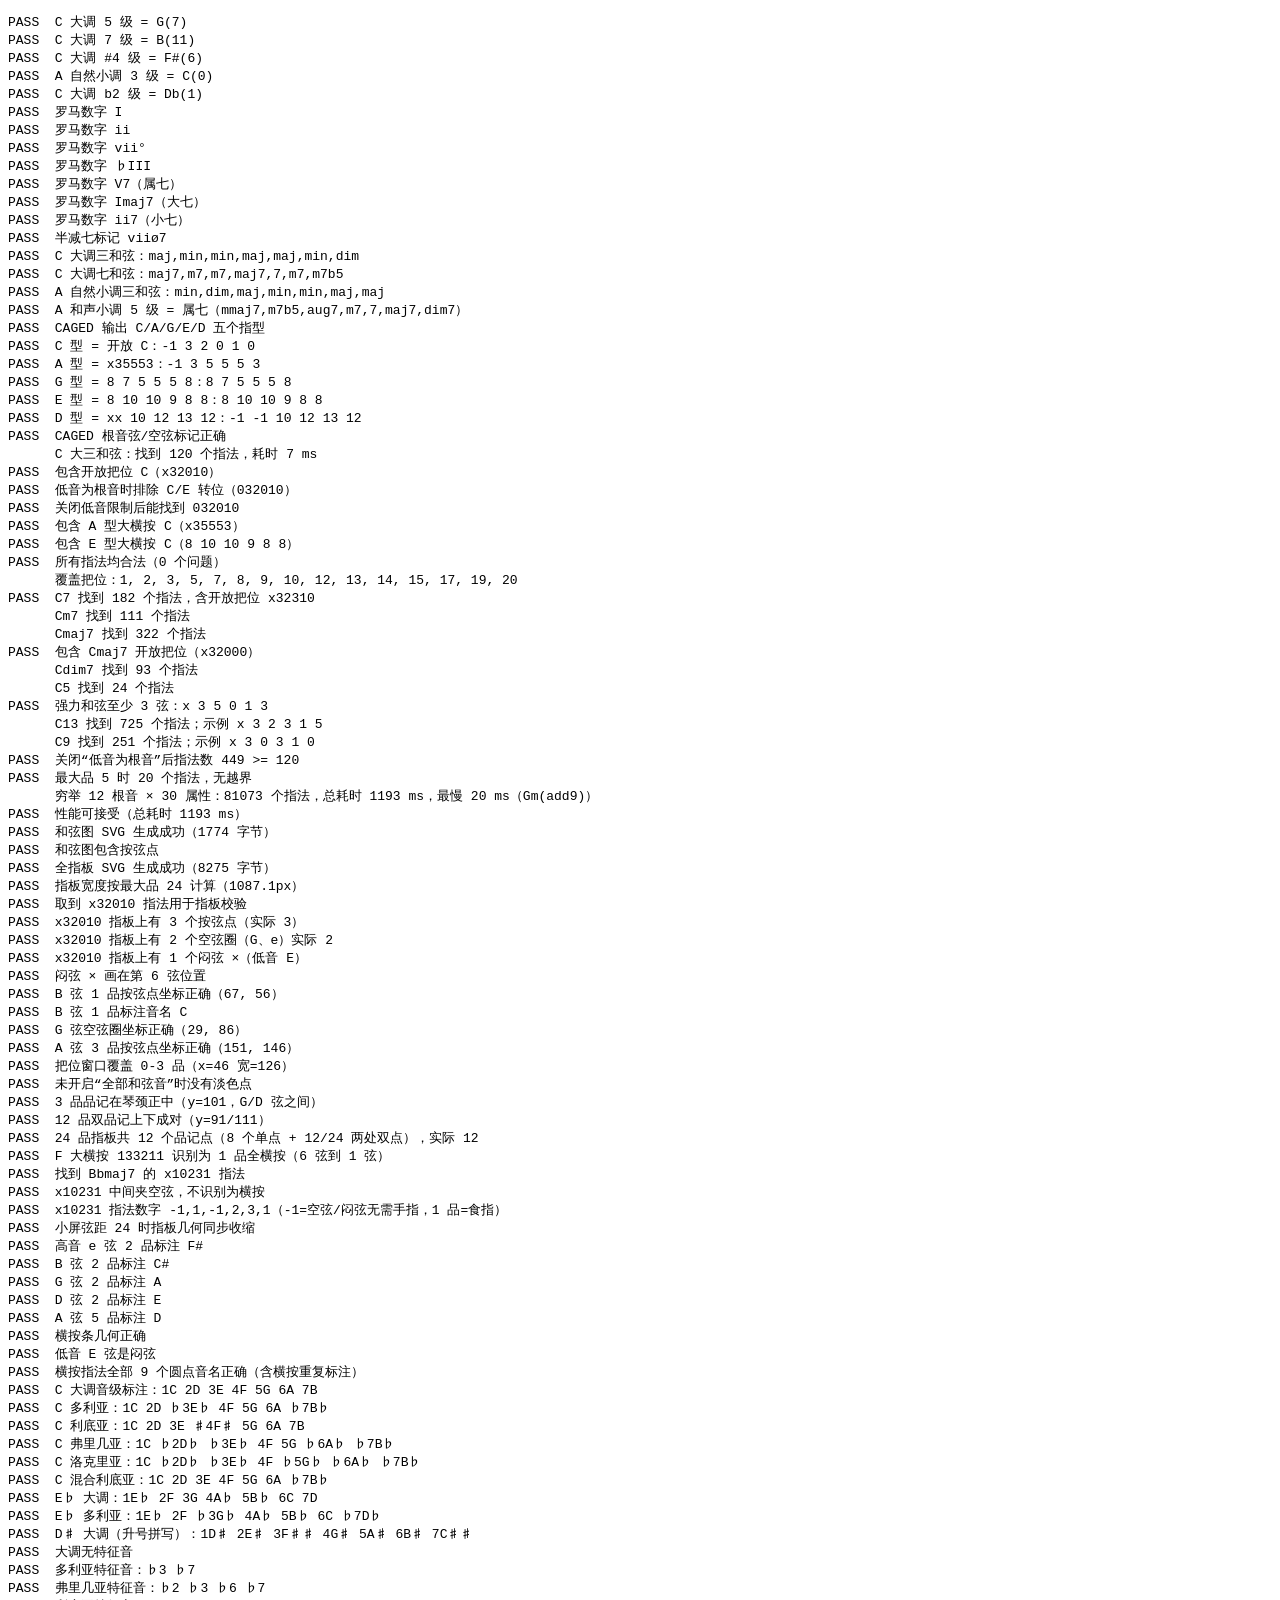
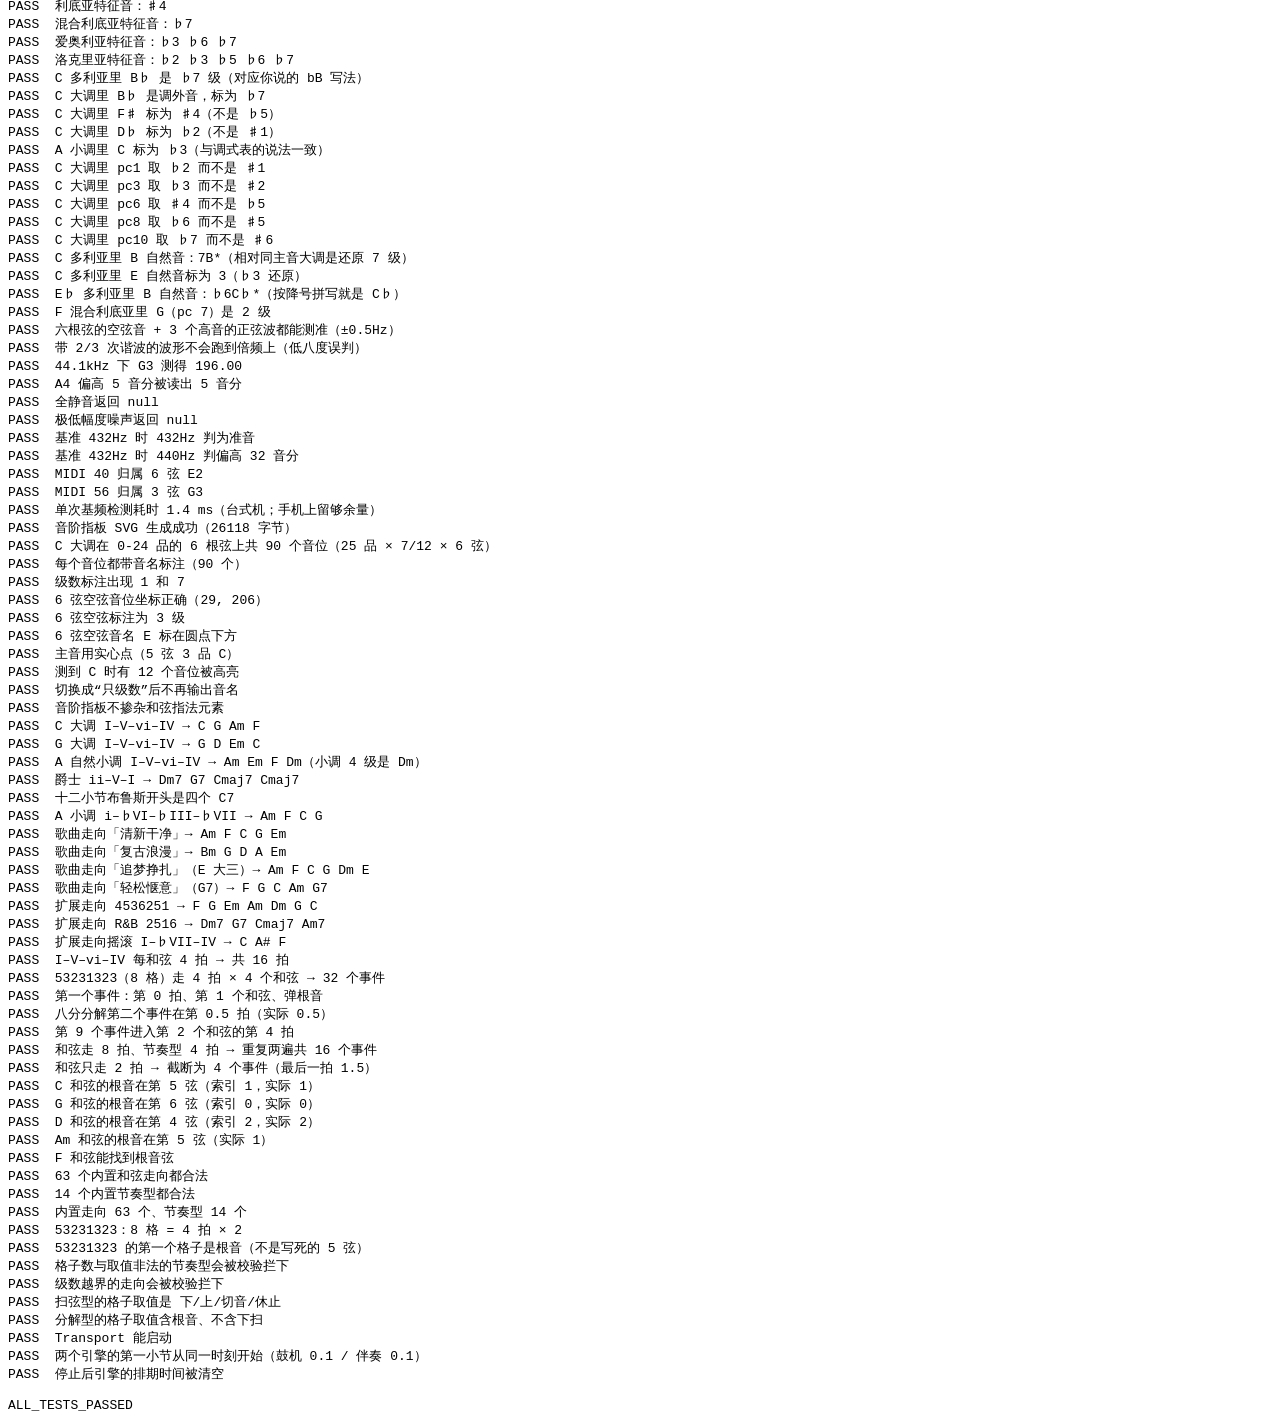
==== commit 9cd307eb: "feat: organize chord voicings with CAGED shapes Default chord page to five CAGED representative shap" ====
--- a/tools/selftest.html
+++ b/tools/selftest.html
@@ -57,6 +57,21 @@
   /* ---------- 2. 指法搜索：C 大三和弦 ---------- */
   var t0 = +new Date();
   var c = C.searchVoicings(0, C.qualityById('maj'), { maxFret: 24, span: 4, minSounding: 4, bassIsRoot: true });
+  var caged = C.cagedVoicings(c, 0, { maxFret: 24 });
+  ok(caged.length === 5 && caged.map(function (x) { return x.id; }).join('') === 'CAGED',
+     'CAGED 输出 C/A/G/E/D 五个指型');
+  ok(JSON.stringify(caged[0].frets) === JSON.stringify([-1, 3, 2, 0, 1, 0]),
+     'C 型 = 开放 C：' + caged[0].frets.join(' '));
+  ok(JSON.stringify(caged[1].frets) === JSON.stringify([-1, 3, 5, 5, 5, 3]),
+     'A 型 = x35553：' + caged[1].frets.join(' '));
+  ok(JSON.stringify(caged[2].frets) === JSON.stringify([8, 7, 5, 5, 5, 8]),
+     'G 型 = 8 7 5 5 5 8：' + caged[2].frets.join(' '));
+  ok(JSON.stringify(caged[3].frets) === JSON.stringify([8, 10, 10, 9, 8, 8]),
+     'E 型 = 8 10 10 9 8 8：' + caged[3].frets.join(' '));
+  ok(JSON.stringify(caged[4].frets) === JSON.stringify([-1, -1, 10, 12, 13, 12]),
+     'D 型 = xx 10 12 13 12：' + caged[4].frets.join(' '));
+  ok(caged[0].hasOpen === true && caged[2].rootString === 0 && caged[4].rootString === 2,
+     'CAGED 根音弦/空弦标记正确');
   var t1 = +new Date();
   info('C 大三和弦：找到 ' + c.length + ' 个指法，耗时 ' + (t1 - t0) + ' ms');
 
